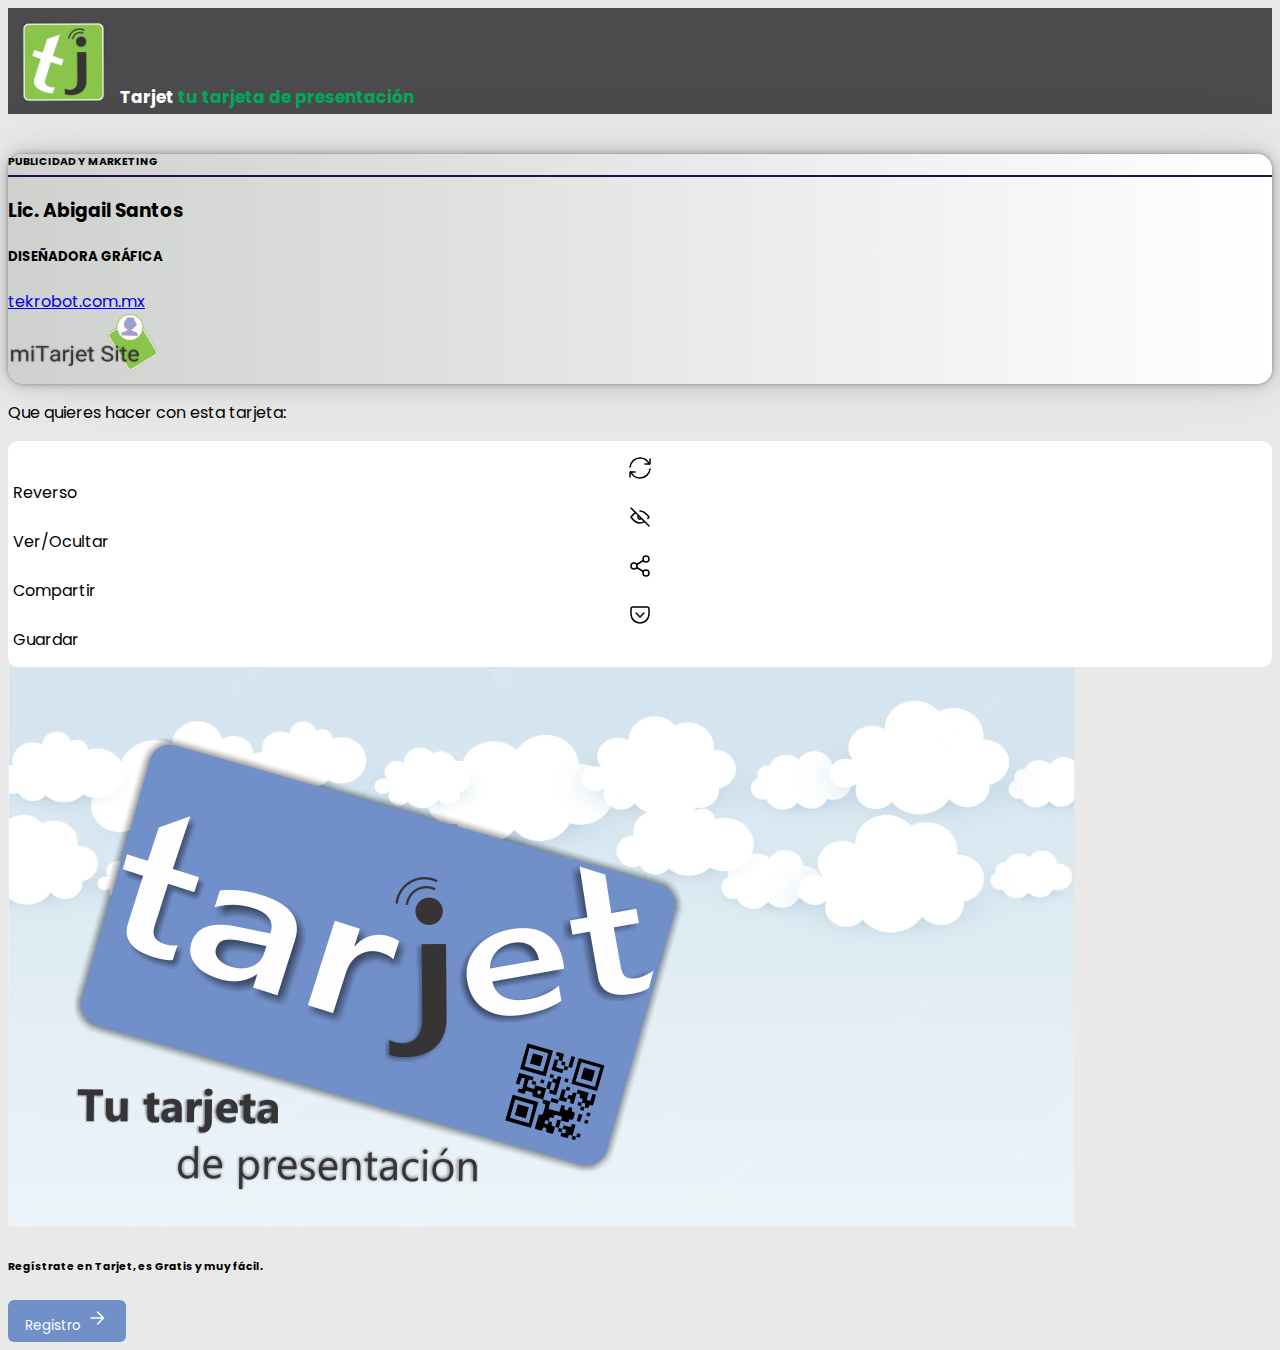
==== index.html @ 4ded8388 "Tarjetero v1" ====
<!DOCTYPE html>
<html lang="en">
<head>
    <meta charset="UTF-8">
    <meta http-equiv="X-UA-Compatible" content="IE=edge">
    <meta name="viewport" content="width=device-width, initial-scale=1.0">
    <title>Tarjetero</title>

    <link rel="stylesheet" href="https://cdn.jsdelivr.net/npm/bootstrap@4.5.3/dist/css/bootstrap.min.css" integrity="sha384-TX8t27EcRE3e/ihU7zmQxVncDAy5uIKz4rEkgIXeMed4M0jlfIDPvg6uqKI2xXr2" crossorigin="anonymous">

    <link rel="preconnect" href="https://fonts.googleapis.com">
    <link rel="preconnect" href="https://fonts.gstatic.com" crossorigin>
    <link href="https://fonts.googleapis.com/css2?family=Poppins:wght@200;300;400;500;600&display=swap" rel="stylesheet">

    <link rel="stylesheet" href="https://cdnjs.cloudflare.com/ajax/libs/animate.css/4.1.1/animate.min.css">

    <link rel="stylesheet" href="css/estilos.css">

</head>
<body>
    
    <div class="container vh-100 tarjetero">
        <div class="row h-100 justify-content-center">
            <div class="w-100">

                <div class="col-12 encabezado">
                    <img src="img/LogoCuadro.png" alt="">
                    <h5>Tarjet <span>tu tarjeta de presentación</span></h5> 
                </div>

                <div class="w-auto tarjeta m-3 p-3">
                    <div class="row">
                        <div class="col-12">
                        <h6>Publicidad y Marketing</h6>
                            <hr>
                        </div>
                    </div>
                    <div class="row align-items-center mt-3">
                        <div class="col-12 text-center">
                            <h3>Lic. Abigail Santos</h3>
                            <h5>Diseñadora gráfica</h5>
                        </div>
                    </div>
                    <div class="row p-3 align-items-end justify-content-between">
                        <div class="w-auto">
                            <a href="https://tekrobot.com.mx/">tekrobot.com.mx</a>
                        </div>
                        <div class="w-auto">
                            <img src="img/LogoMytarjetSite.png" alt="">
                        </div>
                    </div>
                </div>

                <div class="mt-1 pl-3">
                    <p>Que quieres hacer con esta tarjeta:</p>
                </div>

                <div class="row m-3 opciones justify-content-between">
                    <div class="col w-auto text-center">
                        <a href="">
                            <svg width="24px" height="24px" stroke-width="1.5" viewBox="0 0 24 24" fill="none" xmlns="http://www.w3.org/2000/svg" color="#000000"><path d="M21.168 8A10.003 10.003 0 0012 2C6.815 2 2.55 5.947 2.05 11" stroke="#000000" stroke-width="1.5" stroke-linecap="round" stroke-linejoin="round"></path><path d="M17 8h4.4a.6.6 0 00.6-.6V3M2.881 16c1.544 3.532 5.068 6 9.168 6 5.186 0 9.45-3.947 9.951-9" stroke="#000000" stroke-width="1.5" stroke-linecap="round" stroke-linejoin="round"></path><path d="M7.05 16h-4.4a.6.6 0 00-.6.6V21" stroke="#000000" stroke-width="1.5" stroke-linecap="round" stroke-linejoin="round"></path></svg>
                        </a>
                        <a href="">
                            Reverso
                        </a>    
                    </div>
                    <div class="col w-auto text-center">
                        <a href="">
                            <svg width="24px" height="24px" stroke-width="1.5" viewBox="0 0 24 24" fill="none" xmlns="http://www.w3.org/2000/svg" color="#000000"><path d="M3 3l18 18M10.5 10.677a2 2 0 002.823 2.823" stroke="#000000" stroke-width="1.5" stroke-linecap="round" stroke-linejoin="round"></path><path d="M7.362 7.561C5.68 8.74 4.279 10.42 3 12c1.889 2.991 5.282 6 9 6 1.55 0 3.043-.523 4.395-1.35M12 6c4.008 0 6.701 3.158 9 6a15.66 15.66 0 01-1.078 1.5" stroke="#000000" stroke-width="1.5" stroke-linecap="round" stroke-linejoin="round"></path></svg>
                        </a>
                        <a href="">
                            Ver/Ocultar
                        </a>    
                    </div>
                    <div class="col w-auto text-center">
                        <a href="">
                            <svg width="24px" height="24px" stroke-width="1.5" viewBox="0 0 24 24" fill="none" xmlns="http://www.w3.org/2000/svg" color="#000000"><path d="M18 22a3 3 0 100-6 3 3 0 000 6zM18 8a3 3 0 100-6 3 3 0 000 6zM6 15a3 3 0 100-6 3 3 0 000 6z" stroke="#000000" stroke-width="1.5" stroke-linecap="round" stroke-linejoin="round"></path><path d="M15.5 6.5l-7 4M8.5 13.5l7 4" stroke="#000000" stroke-width="1.5"></path></svg>
                        </a>
                        <a href="">
                            Compartir
                        </a>    
                    </div>
                    <div class="col w-auto text-center">
                        <a href="">
                            <svg width="24px" height="24px" stroke-width="1.5" viewBox="0 0 24 24" fill="none" xmlns="http://www.w3.org/2000/svg" color="#000000"><path d="M21 6v5a9 9 0 11-18 0V6a2 2 0 012-2h14a2 2 0 012 2z" stroke="#000000" stroke-width="1.5" stroke-linecap="round" stroke-linejoin="round"></path><path d="M8 10l4 4 4-4" stroke="#000000" stroke-width="1.5" stroke-linecap="round" stroke-linejoin="round"></path></svg>
                        </a>
                        <a href="">
                            Guardar
                        </a>    
                    </div>
                </div>

                <div class="w-auto mt-4">
                    <img src="img/Tarjet_1.png" alt="" class="img-fluid">
                </div>
                <div class="w-auto mt-4 mb-4 pl-3 registro">
                    <h6>Regístrate en Tarjet, es Gratis y muy fácil.</h6>
                    <button type="submit">
                        Registro <svg width="24px" height="24px" stroke-width="1.5" viewBox="0 0 24 24" fill="none" xmlns="http://www.w3.org/2000/svg" color="#fff"><path d="M6 12h12.5m0 0l-6-6m6 6l-6 6" stroke="#fff" stroke-width="1.5" stroke-linecap="round" stroke-linejoin="round"></path></svg>
                    </button>
                </div>
            </div>
        </div>
    </div>

    <script src="js/botones.js"></script>

    <script src="https://code.jquery.com/jquery-3.5.1.slim.min.js" integrity="sha384-DfXdz2htPH0lsSSs5nCTpuj/zy4C+OGpamoFVy38MVBnE+IbbVYUew+OrCXaRkfj" crossorigin="anonymous"></script>
    <script src="https://cdn.jsdelivr.net/npm/bootstrap@4.5.3/dist/js/bootstrap.bundle.min.js" integrity="sha384-ho+j7jyWK8fNQe+A12Hb8AhRq26LrZ/JpcUGGOn+Y7RsweNrtN/tE3MoK7ZeZDyx" crossorigin="anonymous"></script>
</body>
</html>
---- css/estilos.css ----
body {
  background: #e9e9e9; }

* {
  font-family: 'Poppins', sans-serif; }

.tarjetero .encabezado {
  background: #4b4b4d;
  padding: 13px;
  height: 80px; }
  .tarjetero .encabezado img {
    width: 85px;
    display: inline-block; }
  .tarjetero .encabezado h5 {
    display: inline-block;
    margin-left: 10px;
    color: #fff;
    font-size: 17px; }
    .tarjetero .encabezado h5 span {
      color: #00a859; }
.tarjetero .tarjeta {
  background: #cfd1ce;
  background: linear-gradient(90deg, #cfd1ce 0%, white 100%);
  height: 230px;
  margin-top: 40px !important;
  border-radius: 15px;
  box-shadow: 0px 0px 2.7px rgba(0, 0, 0, 0.23), 0px 0px 6.9px rgba(0, 0, 0, 0.159), 0px 0px 14.2px rgba(0, 0, 0, 0.128), 0px 0px 29.2px rgba(0, 0, 0, 0.102), 0px 0px 80px rgba(0, 0, 0, 0.071); }
  .tarjetero .tarjeta h6 {
    text-transform: uppercase;
    padding: 0px;
    margin: 0px; }
  .tarjetero .tarjeta hr {
    padding: 0px;
    margin-top: 5px;
    border: 1px solid #2a0b53; }
  .tarjetero .tarjeta h5 {
    text-transform: uppercase; }
  .tarjetero .tarjeta img {
    width: 150px; }
.tarjetero .opciones {
  background: #fff;
  padding: 15px 5px;
  border-radius: 10px;
  margin-top: 0px !important; }
  .tarjetero .opciones a {
    text-decoration: none;
    color: #000;
    text-align: center; }
    @media screen and (max-width: 575px) {
      .tarjetero .opciones a {
        font-size: 13px; } }
    .tarjetero .opciones a svg {
      display: block;
      margin: auto; }
.tarjetero .registro button {
  padding: 6px 17px;
  border-radius: 6px;
  border: none;
  color: #fff;
  background: #7190c9; }

/*# sourceMappingURL=estilos.css.map */
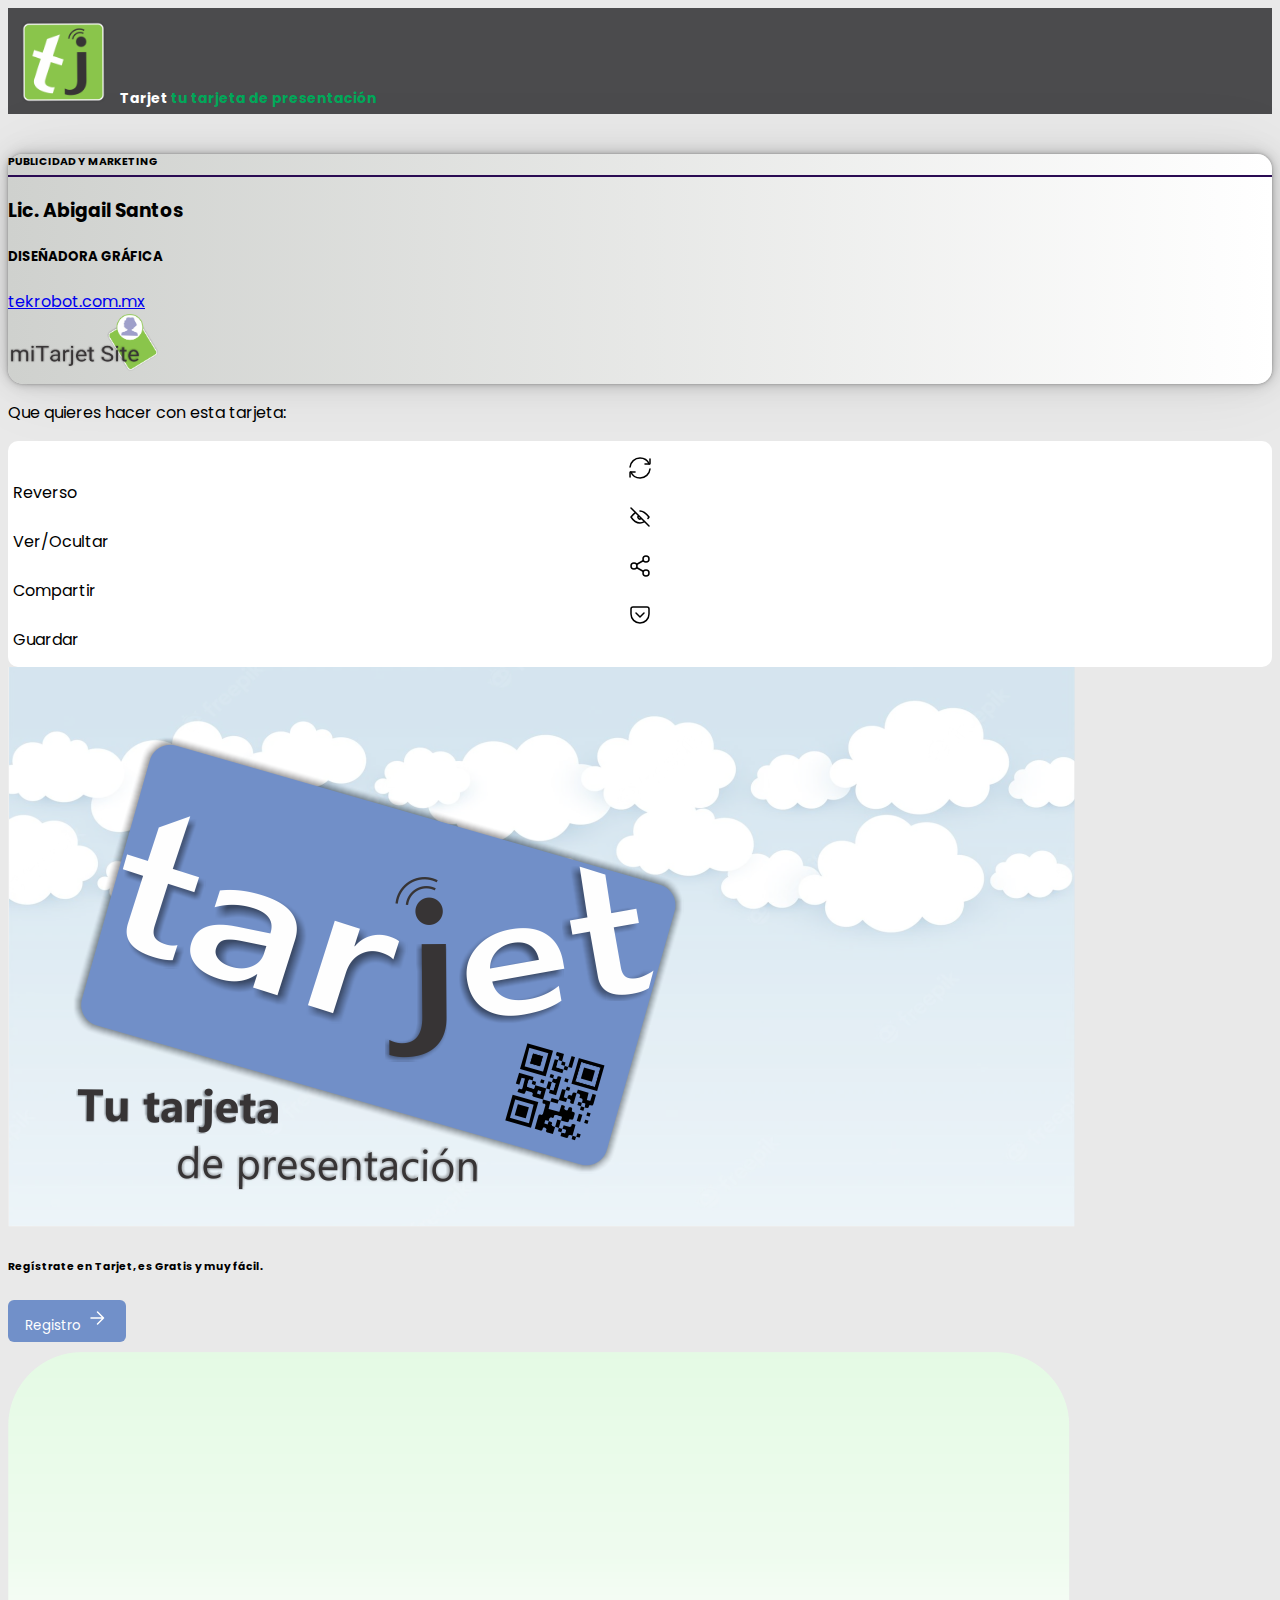
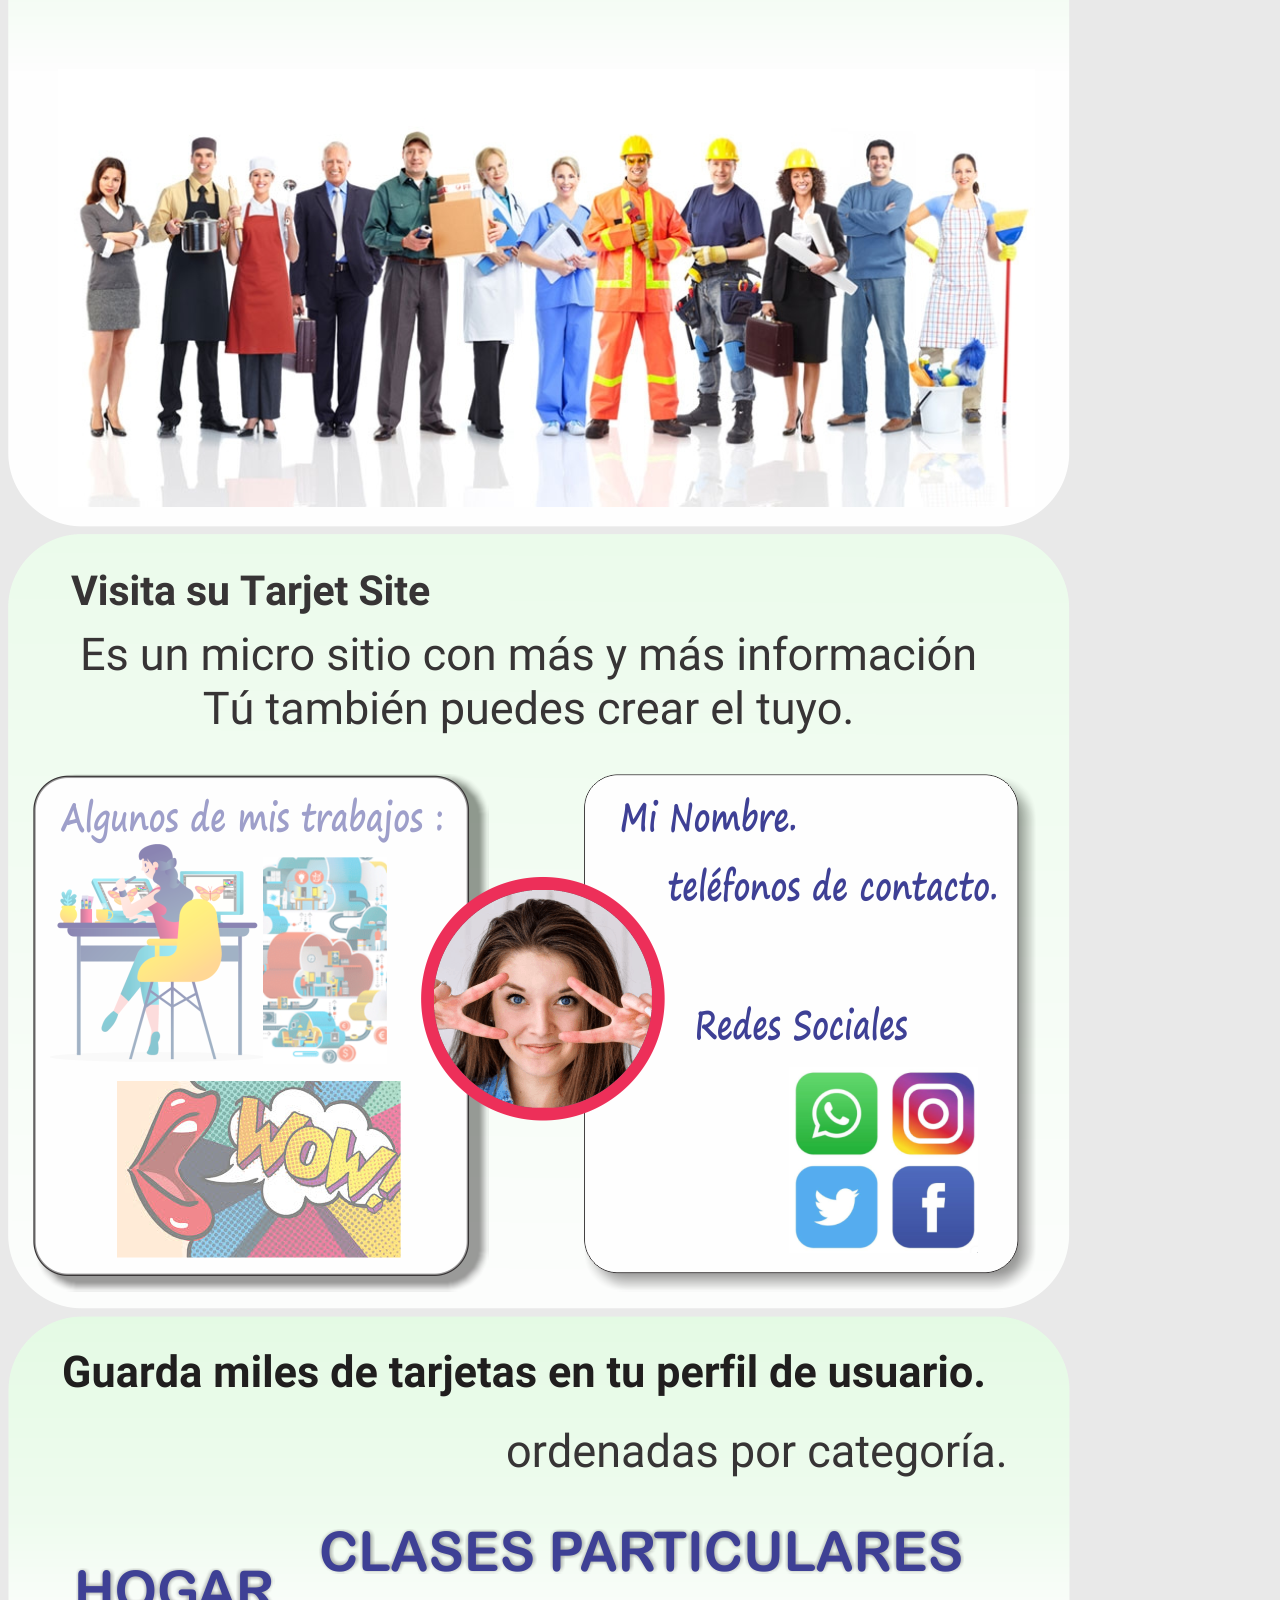
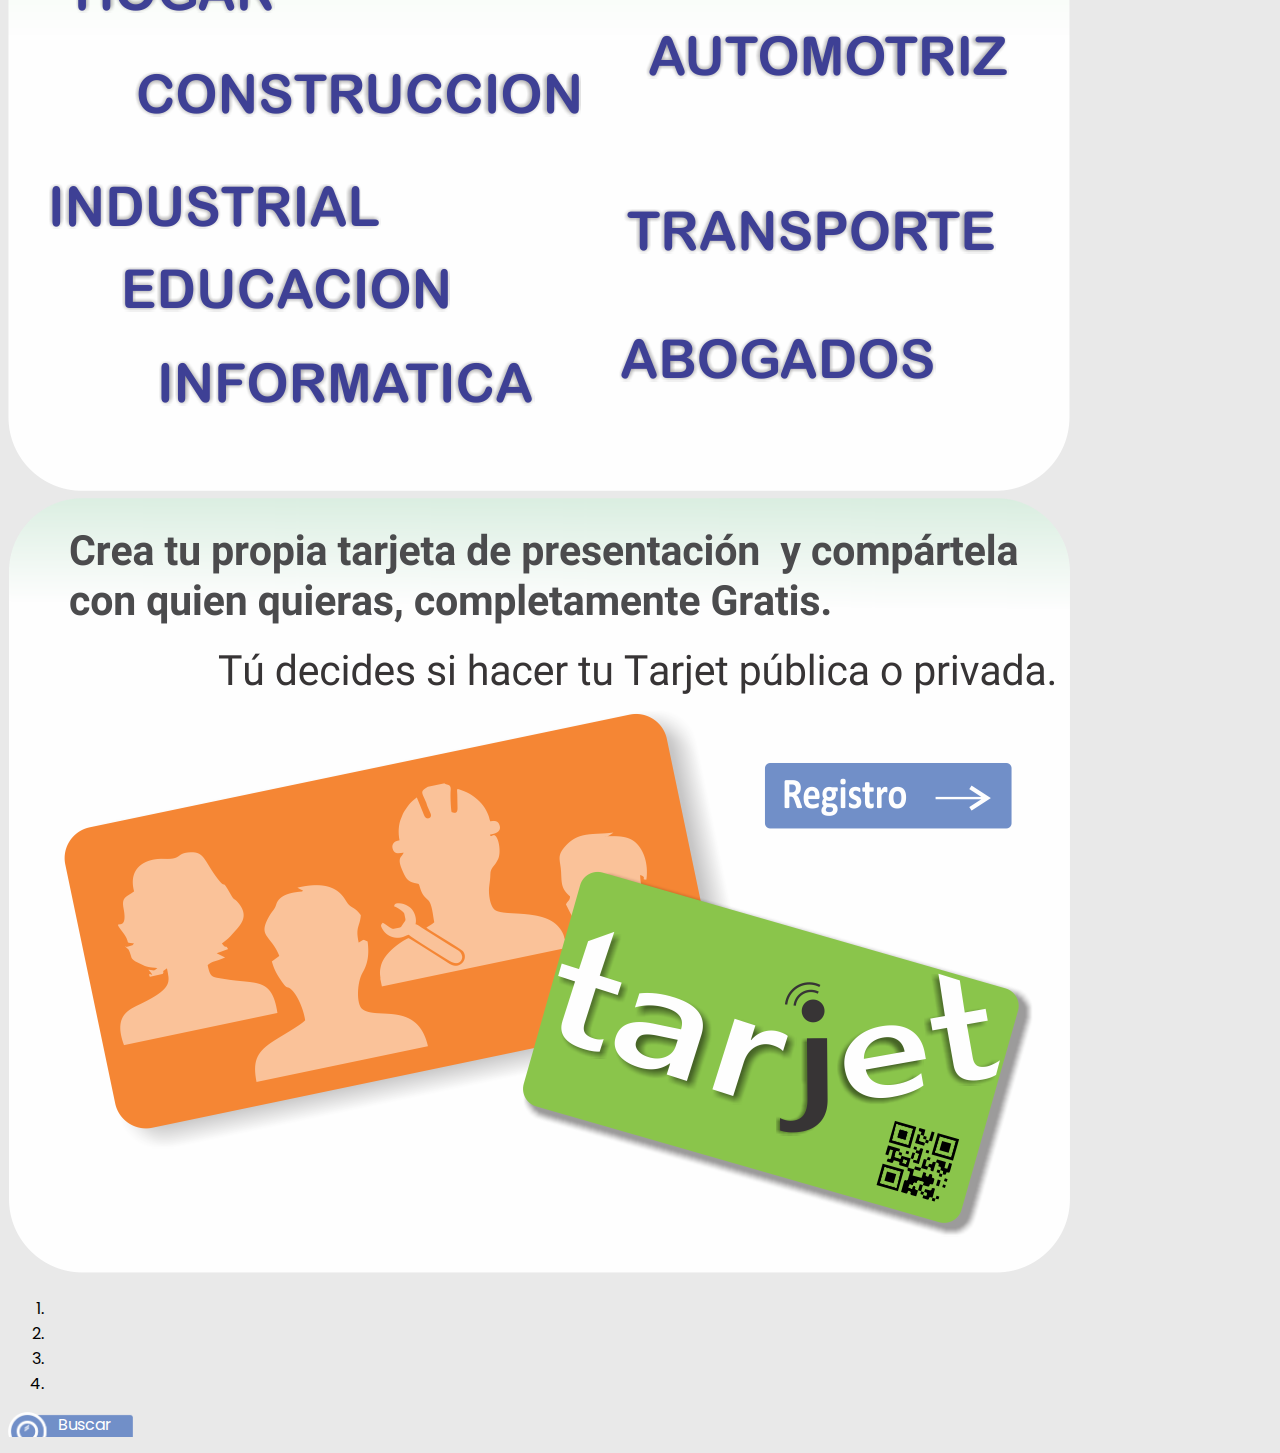
==== commit a266623b: "Agregando Slider" ====
--- a/index.html
+++ b/index.html
@@ -93,12 +93,50 @@
                 <div class="w-auto mt-4">
                     <img src="img/Tarjet_1.png" alt="" class="img-fluid">
                 </div>
-                <div class="w-auto mt-4 mb-4 pl-3 registro">
+                <div class="w-auto mt-4 pl-3 registro">
                     <h6>Regístrate en Tarjet, es Gratis y muy fácil.</h6>
                     <button type="submit">
                         Registro <svg width="24px" height="24px" stroke-width="1.5" viewBox="0 0 24 24" fill="none" xmlns="http://www.w3.org/2000/svg" color="#fff"><path d="M6 12h12.5m0 0l-6-6m6 6l-6 6" stroke="#fff" stroke-width="1.5" stroke-linecap="round" stroke-linejoin="round"></path></svg>
                     </button>
                 </div>
+            </div>
+        </div>
+    </div>
+
+    <div class="container slider mb-3">
+        <div class="row">
+            <div class="col-12">
+                <div id="carouselExampleIndicators" class="carousel slide" data-ride="carousel">
+                    <div class="carousel-inner">
+                        <div class="carousel-item active">
+                            <div class="w-auto slide-tarjeta">
+                                <!-- <h6>Encuentra personas que ofrezcan servicios de tu interés.</h6> -->
+                                <img src="img/Tarjet_Carrusel_1.png" alt="" class="img-fluid">
+                            </div>
+                        </div>
+                        <div class="carousel-item">
+                            <img src="img/Tarjet_Carrusel_2.png" alt="" class="img-fluid">
+                        </div>
+                        <div class="carousel-item">
+                            <img src="img/Tarjet_Carrusel_3.png" alt="" class="img-fluid">
+                        </div>
+                        <div class="carousel-item">
+                            <img src="img/Tarjet_Carrusel_4.png" alt="" class="img-fluid">
+                        </div>
+                    </div>
+                </div>
+                <ol class="carousel-indicators">
+                    <li data-target="#carouselExampleIndicators" data-slide-to="0" class="active"></li>
+                    <li data-target="#carouselExampleIndicators" data-slide-to="1"></li>
+                    <li data-target="#carouselExampleIndicators" data-slide-to="2"></li>
+                    <li data-target="#carouselExampleIndicators" data-slide-to="3"></li>
+                </ol>
+            </div>
+        </div>
+
+        <div class="row mt-3 pl-3">
+            <div class="buscar">
+                <p>Buscar</p>
             </div>
         </div>
     </div>
--- a/css/estilos.css
+++ b/css/estilos.css
@@ -15,7 +15,7 @@
     display: inline-block;
     margin-left: 10px;
     color: #fff;
-    font-size: 17px; }
+    font-size: 14px; }
     .tarjetero .encabezado h5 span {
       color: #00a859; }
 .tarjetero .tarjeta {
@@ -48,7 +48,7 @@
     text-align: center; }
     @media screen and (max-width: 575px) {
       .tarjetero .opciones a {
-        font-size: 13px; } }
+        font-size: 10.3px; } }
     .tarjetero .opciones a svg {
       display: block;
       margin: auto; }
@@ -59,4 +59,16 @@
   color: #fff;
   background: #7190c9; }
 
+.slider {
+  margin-top: 10px; }
+  .slider .buscar {
+    background-image: url("../img/ButtonSearch.png");
+    background-repeat: no-repeat;
+    background-size: cover;
+    width: 125px; }
+    .slider .buscar p {
+      color: #fff;
+      margin-left: 50px;
+      margin-top: 5px; }
+
 /*# sourceMappingURL=estilos.css.map */
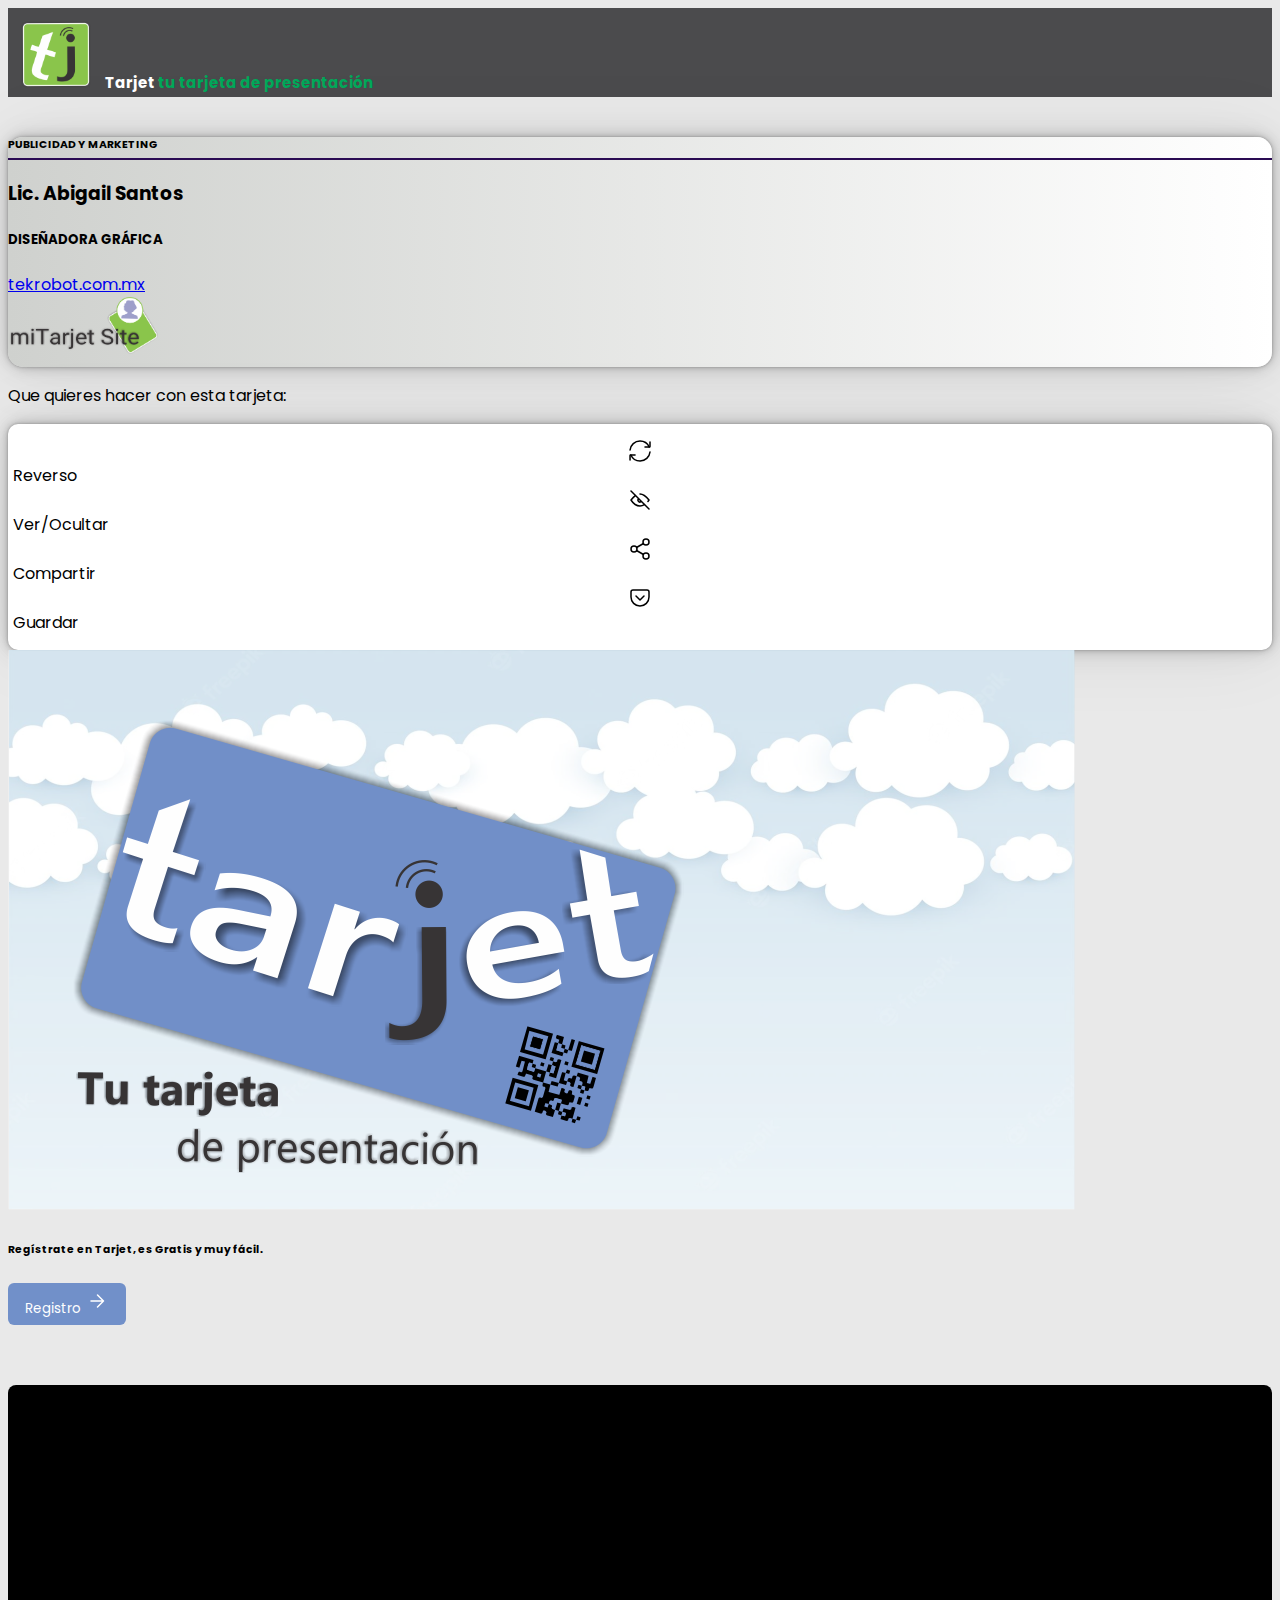
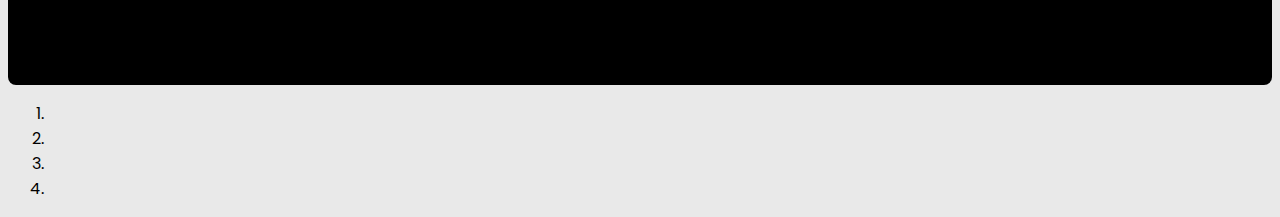
==== commit a9826686: "Corrigiendo header y cambiando slider" ====
--- a/index.html
+++ b/index.html
@@ -110,18 +110,17 @@
                     <div class="carousel-inner">
                         <div class="carousel-item active">
                             <div class="w-auto slide-tarjeta">
-                                <!-- <h6>Encuentra personas que ofrezcan servicios de tu interés.</h6> -->
-                                <img src="img/Tarjet_Carrusel_1.png" alt="" class="img-fluid">
+                                
                             </div>
                         </div>
                         <div class="carousel-item">
-                            <img src="img/Tarjet_Carrusel_2.png" alt="" class="img-fluid">
+                            <!-- <img src="img/Tarjet_Carrusel_2.png" alt="" class="img-fluid"> -->
                         </div>
                         <div class="carousel-item">
-                            <img src="img/Tarjet_Carrusel_3.png" alt="" class="img-fluid">
+                            <!-- <img src="img/Tarjet_Carrusel_3.png" alt="" class="img-fluid"> -->
                         </div>
                         <div class="carousel-item">
-                            <img src="img/Tarjet_Carrusel_4.png" alt="" class="img-fluid">
+                            <!-- <img src="img/Tarjet_Carrusel_4.png" alt="" class="img-fluid"> -->
                         </div>
                     </div>
                 </div>
@@ -134,11 +133,6 @@
             </div>
         </div>
 
-        <div class="row mt-3 pl-3">
-            <div class="buscar">
-                <p>Buscar</p>
-            </div>
-        </div>
     </div>
 
     <script src="js/botones.js"></script>
--- a/css/estilos.css
+++ b/css/estilos.css
@@ -7,15 +7,15 @@
 .tarjetero .encabezado {
   background: #4b4b4d;
   padding: 13px;
-  height: 80px; }
+  height: 63px; }
   .tarjetero .encabezado img {
-    width: 85px;
+    width: 70px;
     display: inline-block; }
   .tarjetero .encabezado h5 {
     display: inline-block;
     margin-left: 10px;
     color: #fff;
-    font-size: 14px; }
+    font-size: 15px; }
     .tarjetero .encabezado h5 span {
       color: #00a859; }
 .tarjetero .tarjeta {
@@ -41,7 +41,8 @@
   background: #fff;
   padding: 15px 5px;
   border-radius: 10px;
-  margin-top: 0px !important; }
+  margin-top: 0px !important;
+  box-shadow: 0px 0px 2.7px rgba(0, 0, 0, 0.23), 0px 0px 6.9px rgba(0, 0, 0, 0.159), 0px 0px 14.2px rgba(0, 0, 0, 0.128), 0px 0px 29.2px rgba(0, 0, 0, 0.102), 0px 0px 80px rgba(0, 0, 0, 0.071); }
   .tarjetero .opciones a {
     text-decoration: none;
     color: #000;
@@ -60,7 +61,11 @@
   background: #7190c9; }
 
 .slider {
-  margin-top: 10px; }
+  margin-top: 60px !important; }
+  .slider .slide-tarjeta {
+    border-radius: 8px;
+    height: 300px;
+    background: #000; }
   .slider .buscar {
     background-image: url("../img/ButtonSearch.png");
     background-repeat: no-repeat;
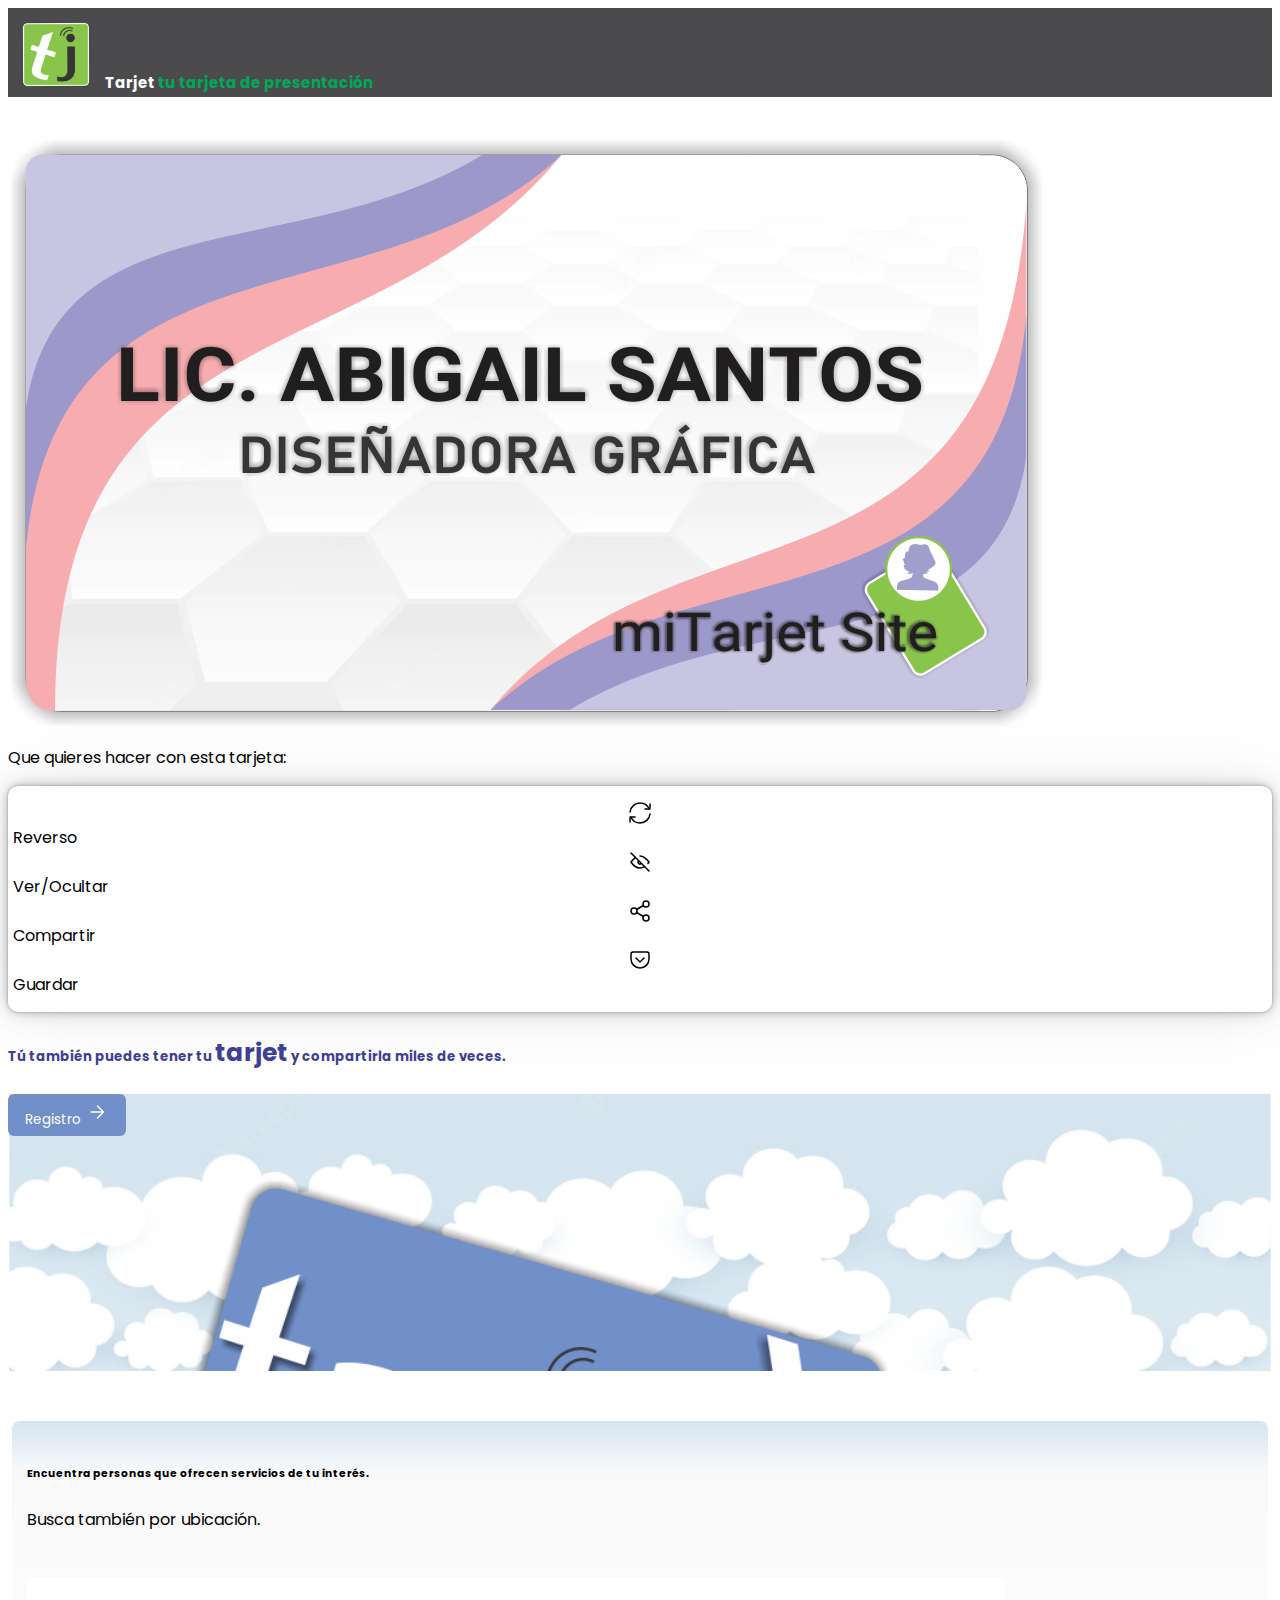
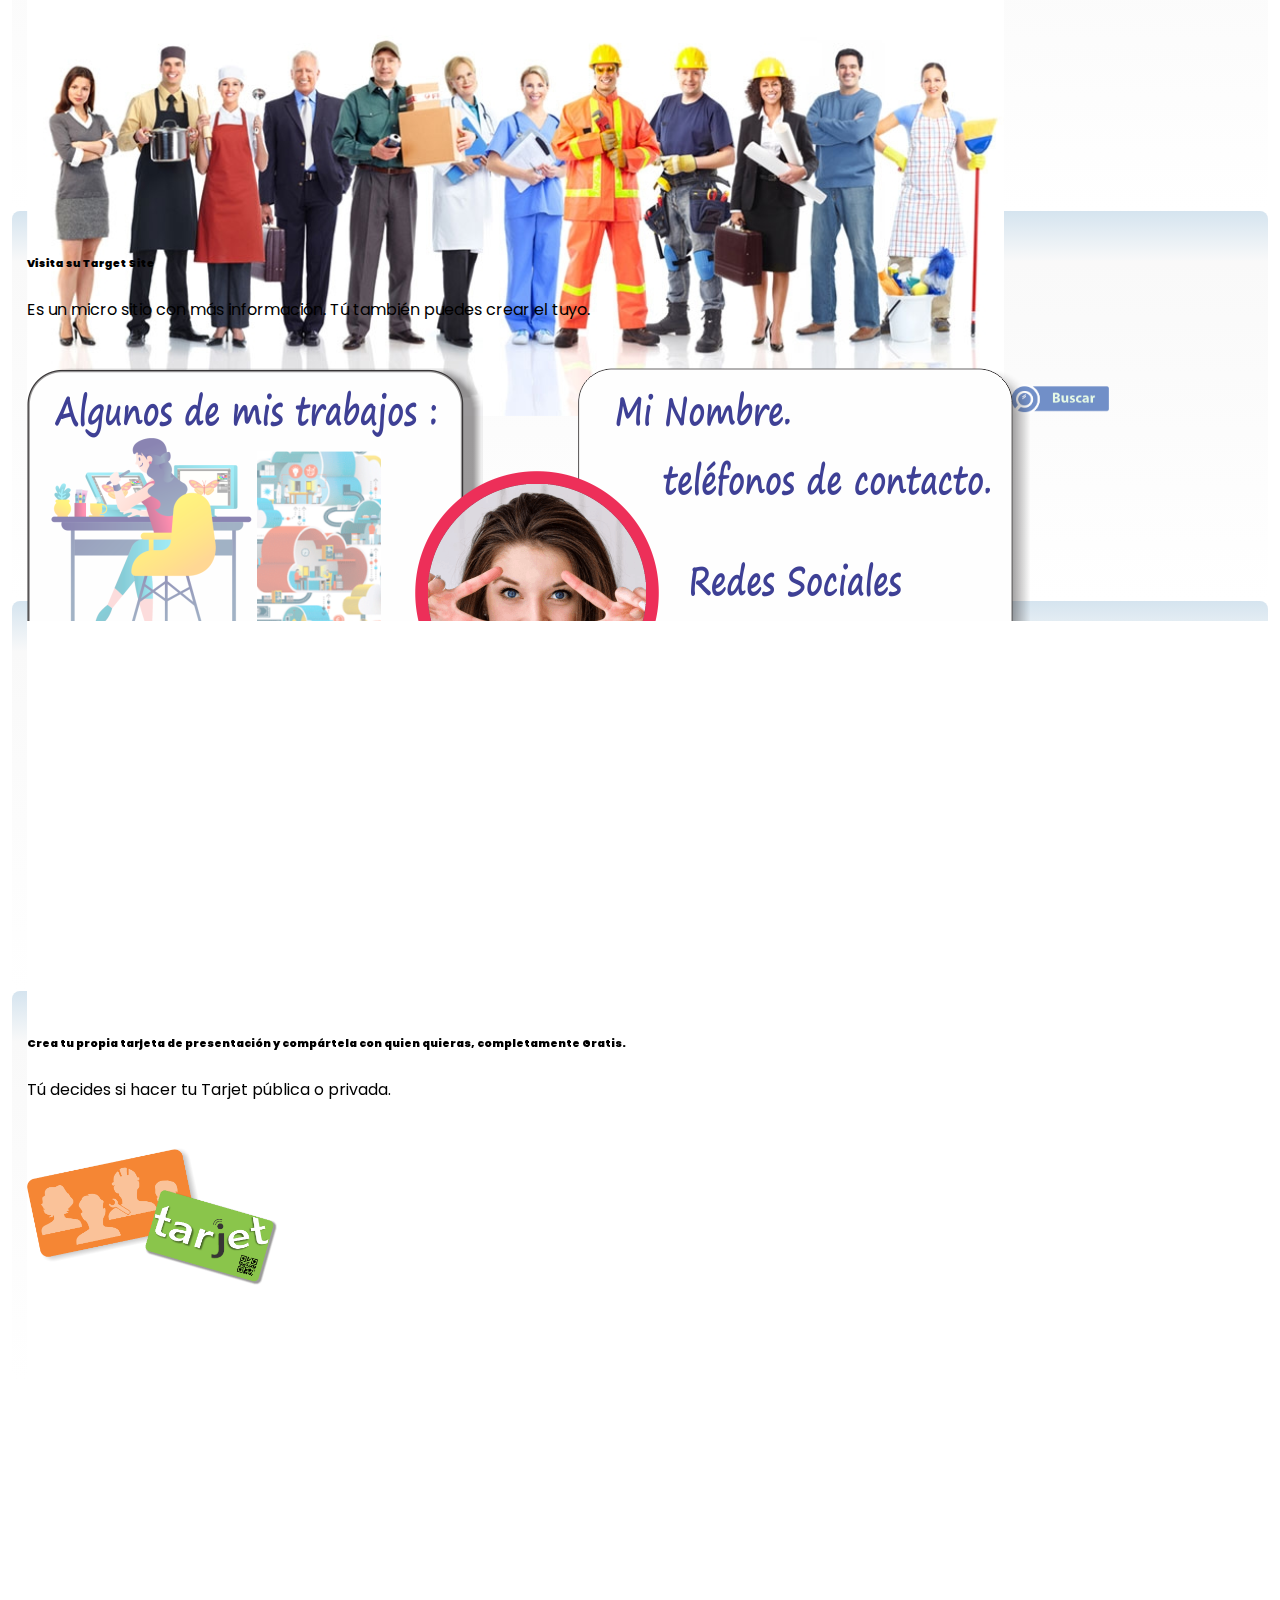
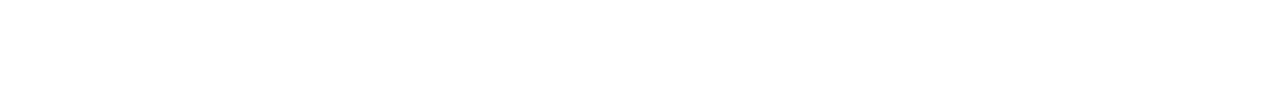
==== commit 984b7722: "Tarjetero finalizado, agregando myTarjetSite" ====
--- a/index.html
+++ b/index.html
@@ -28,8 +28,10 @@
                     <h5>Tarjet <span>tu tarjeta de presentación</span></h5> 
                 </div>
 
-                <div class="w-auto tarjeta m-3 p-3">
-                    <div class="row">
+                <div class="w-auto tarjeta m-3 p-0">
+                    <img src="img/TarjetaFrente .png" alt="" class="img-fluid animate__animated animate__backInLeft" id="imagen_frente">
+                    <img src="img/TarjetaReverso.png" alt="" class="img-fluid" id="imagen_reverso">
+                    <!-- <div class="row">
                         <div class="col-12">
                         <h6>Publicidad y Marketing</h6>
                             <hr>
@@ -48,7 +50,7 @@
                         <div class="w-auto">
                             <img src="img/LogoMytarjetSite.png" alt="">
                         </div>
-                    </div>
+                    </div> -->
                 </div>
 
                 <div class="mt-1 pl-3">
@@ -57,10 +59,10 @@
 
                 <div class="row m-3 opciones justify-content-between">
                     <div class="col w-auto text-center">
-                        <a href="">
+                        <a onclick="verReverso()">
                             <svg width="24px" height="24px" stroke-width="1.5" viewBox="0 0 24 24" fill="none" xmlns="http://www.w3.org/2000/svg" color="#000000"><path d="M21.168 8A10.003 10.003 0 0012 2C6.815 2 2.55 5.947 2.05 11" stroke="#000000" stroke-width="1.5" stroke-linecap="round" stroke-linejoin="round"></path><path d="M17 8h4.4a.6.6 0 00.6-.6V3M2.881 16c1.544 3.532 5.068 6 9.168 6 5.186 0 9.45-3.947 9.951-9" stroke="#000000" stroke-width="1.5" stroke-linecap="round" stroke-linejoin="round"></path><path d="M7.05 16h-4.4a.6.6 0 00-.6.6V21" stroke="#000000" stroke-width="1.5" stroke-linecap="round" stroke-linejoin="round"></path></svg>
                         </a>
-                        <a href="">
+                        <a onclick="verReverso()">
                             Reverso
                         </a>    
                     </div>
@@ -90,14 +92,14 @@
                     </div>
                 </div>
 
-                <div class="w-auto mt-4">
-                    <img src="img/Tarjet_1.png" alt="" class="img-fluid">
-                </div>
-                <div class="w-auto mt-4 pl-3 registro">
-                    <h6>Regístrate en Tarjet, es Gratis y muy fácil.</h6>
-                    <button type="submit">
-                        Registro <svg width="24px" height="24px" stroke-width="1.5" viewBox="0 0 24 24" fill="none" xmlns="http://www.w3.org/2000/svg" color="#fff"><path d="M6 12h12.5m0 0l-6-6m6 6l-6 6" stroke="#fff" stroke-width="1.5" stroke-linecap="round" stroke-linejoin="round"></path></svg>
-                    </button>
+                <div class="w-auto mt-4 p-3 tarjetLogo">
+                    <h5>Tú también puedes tener tu <span>tarjet</span> y compartirla miles de veces.</h5>
+                    <div class="tarjetFondo w-100 d-flex align-items-end justify-content-end">
+                        <button type="submit">
+                            Registro <svg width="24px" height="24px" stroke-width="1.5" viewBox="0 0 24 24" fill="none" xmlns="http://www.w3.org/2000/svg" color="#fff"><path d="M6 12h12.5m0 0l-6-6m6 6l-6 6" stroke="#fff" stroke-width="1.5" stroke-linecap="round" stroke-linejoin="round"></path></svg>
+                        </button>                       
+                    </div>
+                    <!-- <img src="img/logoMyTarjet.png" alt="" class="img-fluid"> -->
                 </div>
             </div>
         </div>
@@ -110,26 +112,49 @@
                     <div class="carousel-inner">
                         <div class="carousel-item active">
                             <div class="w-auto slide-tarjeta">
-                                
+                                <h6>Encuentra personas que ofrecen servicios de tu interés.</h6>
+                                <p class="float-right">Busca también por ubicación.</p>
+                                <img src="img/slide1.png" alt="" class="img-fluid">
+                                <a href="#">
+                                    <img src="img/ButtonSearch.png" alt="">
+                                </a>
                             </div>
                         </div>
                         <div class="carousel-item">
-                            <!-- <img src="img/Tarjet_Carrusel_2.png" alt="" class="img-fluid"> -->
+                            <div class="w-auto slide-tarjeta">
+                                <h6><b>Visita su Target Site</b></h6>
+                                <p class="text-center">
+                                    Es un micro sitio con más información.
+                                    <span class="text-center d-block">Tú también puedes crear el tuyo.</span>
+                                </p>
+                                <img src="img/slide2.png" alt="" class="img-fluid">
+                            </div>
                         </div>
                         <div class="carousel-item">
-                            <!-- <img src="img/Tarjet_Carrusel_3.png" alt="" class="img-fluid"> -->
+                            <div class="w-auto slide-tarjeta">
+                                <video src="img/tarjetas.mp4" class="w-100" autoplay loop muted></video>
+                            </div>
                         </div>
                         <div class="carousel-item">
-                            <!-- <img src="img/Tarjet_Carrusel_4.png" alt="" class="img-fluid"> -->
+                            <div class="w-auto slide-tarjeta">
+                                <h6><b>Crea tu propia tarjeta de presentación y compártela con quien quieras, completamente Gratis.</b></h6>
+                                <p class="text-right m-0">
+                                    Tú decides si hacer tu Tarjet pública o privada.
+                                </p>
+                                <button type="submit">
+                                    Registro <svg width="24px" height="24px" stroke-width="1.5" viewBox="0 0 24 24" fill="none" xmlns="http://www.w3.org/2000/svg" color="#fff"><path d="M6 12h12.5m0 0l-6-6m6 6l-6 6" stroke="#fff" stroke-width="1.5" stroke-linecap="round" stroke-linejoin="round"></path></svg>
+                                </button>
+                                <img src="img/slide4.png" alt="" style="width: 250px;">
+                            </div>
                         </div>
                     </div>
                 </div>
-                <ol class="carousel-indicators">
+                <!-- <ol class="carousel-indicators">
                     <li data-target="#carouselExampleIndicators" data-slide-to="0" class="active"></li>
                     <li data-target="#carouselExampleIndicators" data-slide-to="1"></li>
                     <li data-target="#carouselExampleIndicators" data-slide-to="2"></li>
                     <li data-target="#carouselExampleIndicators" data-slide-to="3"></li>
-                </ol>
+                </ol> -->
             </div>
         </div>
 
--- a/css/estilos.css
+++ b/css/estilos.css
@@ -1,5 +1,5 @@
 body {
-  background: #e9e9e9; }
+  background: #fff; }
 
 * {
   font-family: 'Poppins', sans-serif; }
@@ -19,12 +19,8 @@
     .tarjetero .encabezado h5 span {
       color: #00a859; }
 .tarjetero .tarjeta {
-  background: #cfd1ce;
-  background: linear-gradient(90deg, #cfd1ce 0%, white 100%);
-  height: 230px;
   margin-top: 40px !important;
-  border-radius: 15px;
-  box-shadow: 0px 0px 2.7px rgba(0, 0, 0, 0.23), 0px 0px 6.9px rgba(0, 0, 0, 0.159), 0px 0px 14.2px rgba(0, 0, 0, 0.128), 0px 0px 29.2px rgba(0, 0, 0, 0.102), 0px 0px 80px rgba(0, 0, 0, 0.071); }
+  border-radius: 15px; }
   .tarjetero .tarjeta h6 {
     text-transform: uppercase;
     padding: 0px;
@@ -32,11 +28,9 @@
   .tarjetero .tarjeta hr {
     padding: 0px;
     margin-top: 5px;
-    border: 1px solid #2a0b53; }
+    border: 1px solid #3e4095; }
   .tarjetero .tarjeta h5 {
     text-transform: uppercase; }
-  .tarjetero .tarjeta img {
-    width: 150px; }
 .tarjetero .opciones {
   background: #fff;
   padding: 15px 5px;
@@ -53,27 +47,96 @@
     .tarjetero .opciones a svg {
       display: block;
       margin: auto; }
-.tarjetero .registro button {
-  padding: 6px 17px;
-  border-radius: 6px;
-  border: none;
-  color: #fff;
-  background: #7190c9; }
+.tarjetero .tarjetLogo h5 {
+  color: #3e4095; }
+  .tarjetero .tarjetLogo h5 span {
+    font-weight: 700;
+    font-size: 25px; }
+.tarjetero .tarjetLogo .tarjetFondo {
+  background-image: url("../img/logoMyTarjet.png");
+  background-size: cover;
+  height: 277px; }
+  .tarjetero .tarjetLogo .tarjetFondo button {
+    padding: 6px 17px;
+    border-radius: 6px;
+    border: none;
+    color: #fff;
+    background: #7190c9;
+    margin-bottom: 30px;
+    margin-right: 10px; }
 
 .slider {
-  margin-top: 60px !important; }
+  margin-top: 50px !important; }
+  @media screen and (max-width: 914px) {
+    .slider {
+      margin-top: -100px !important; } }
+  @media screen and (max-width: 740px) {
+    .slider {
+      margin-top: 50px !important; } }
   .slider .slide-tarjeta {
     border-radius: 8px;
-    height: 300px;
-    background: #000; }
-  .slider .buscar {
-    background-image: url("../img/ButtonSearch.png");
-    background-repeat: no-repeat;
-    background-size: cover;
-    width: 125px; }
-    .slider .buscar p {
+    height: 350px;
+    background: white;
+    background: linear-gradient(0deg, white 0%, #f9f9f9 87%, #d5e4ef 100%);
+    margin: 0px 4px;
+    padding: 20px 15px; }
+    .slider .slide-tarjeta img {
+      margin-top: 30px; }
+    .slider .slide-tarjeta a img {
+      width: 100px;
+      margin-top: 10px; }
+    .slider .slide-tarjeta button {
+      padding: 6px 17px;
+      border-radius: 6px;
+      border: none;
       color: #fff;
-      margin-left: 50px;
-      margin-top: 5px; }
+      background: #7190c9;
+      float: right; }
+
+.myTitulo img {
+  width: 200px;
+  float: right;
+  margin-top: -40px; }
+
+.perfil .cuerpo {
+  background: white;
+  background: linear-gradient(0deg, white 0%, #e5d5e8 53%, #dac1de 100%);
+  border: none;
+  border-radius: 30px;
+  padding: 10px 20px;
+  height: 290px; }
+  .perfil .cuerpo .logo img {
+    margin-top: -70px; }
+  .perfil .cuerpo h5 {
+    text-transform: uppercase;
+    font-size: 18px;
+    padding: 0px;
+    margin: 0px; }
+  .perfil .cuerpo p {
+    text-transform: uppercase;
+    font-size: 15px; }
+.perfil .contenido {
+  background: #fff;
+  border-radius: 30px;
+  margin: 0px 15px;
+  margin-top: -215px;
+  padding: 20px 30px;
+  box-shadow: 4.5px 2.4px 3.6px rgba(0, 0, 0, 0.017), 12.4px 6.6px 10px rgba(0, 0, 0, 0.025), 29.8px 16px 24.1px rgba(0, 0, 0, 0.033), 99px 53px 80px rgba(0, 0, 0, 0.05); }
+  .perfil .contenido img {
+    width: 40px;
+    display: block;
+    margin: auto; }
+  .perfil .contenido h6 {
+    padding: 0;
+    margin: 0;
+    color: #393978; }
+  .perfil .contenido a {
+    text-decoration: none;
+    color: #000; }
+  .perfil .contenido a, .perfil .contenido p {
+    font-size: 14px; }
+
+.servicios h6 {
+  color: #393978; }
 
 /*# sourceMappingURL=estilos.css.map */
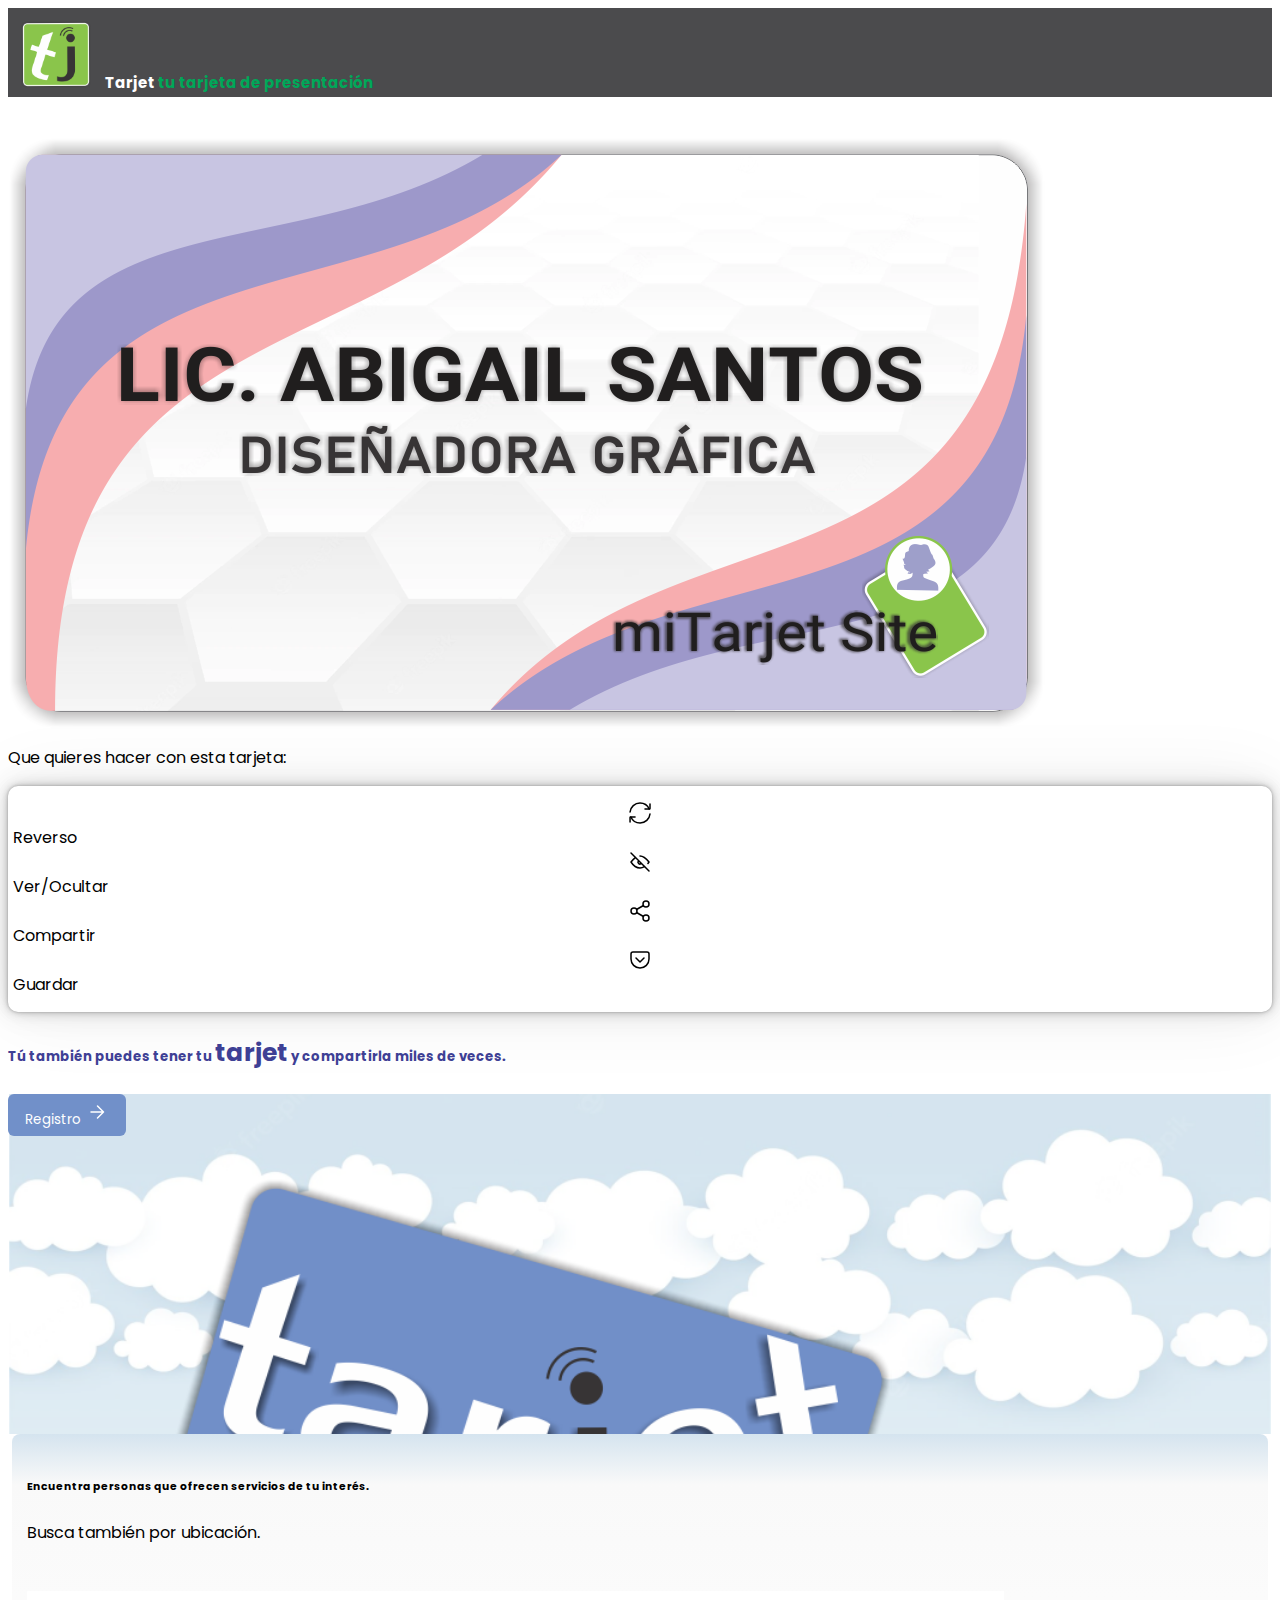
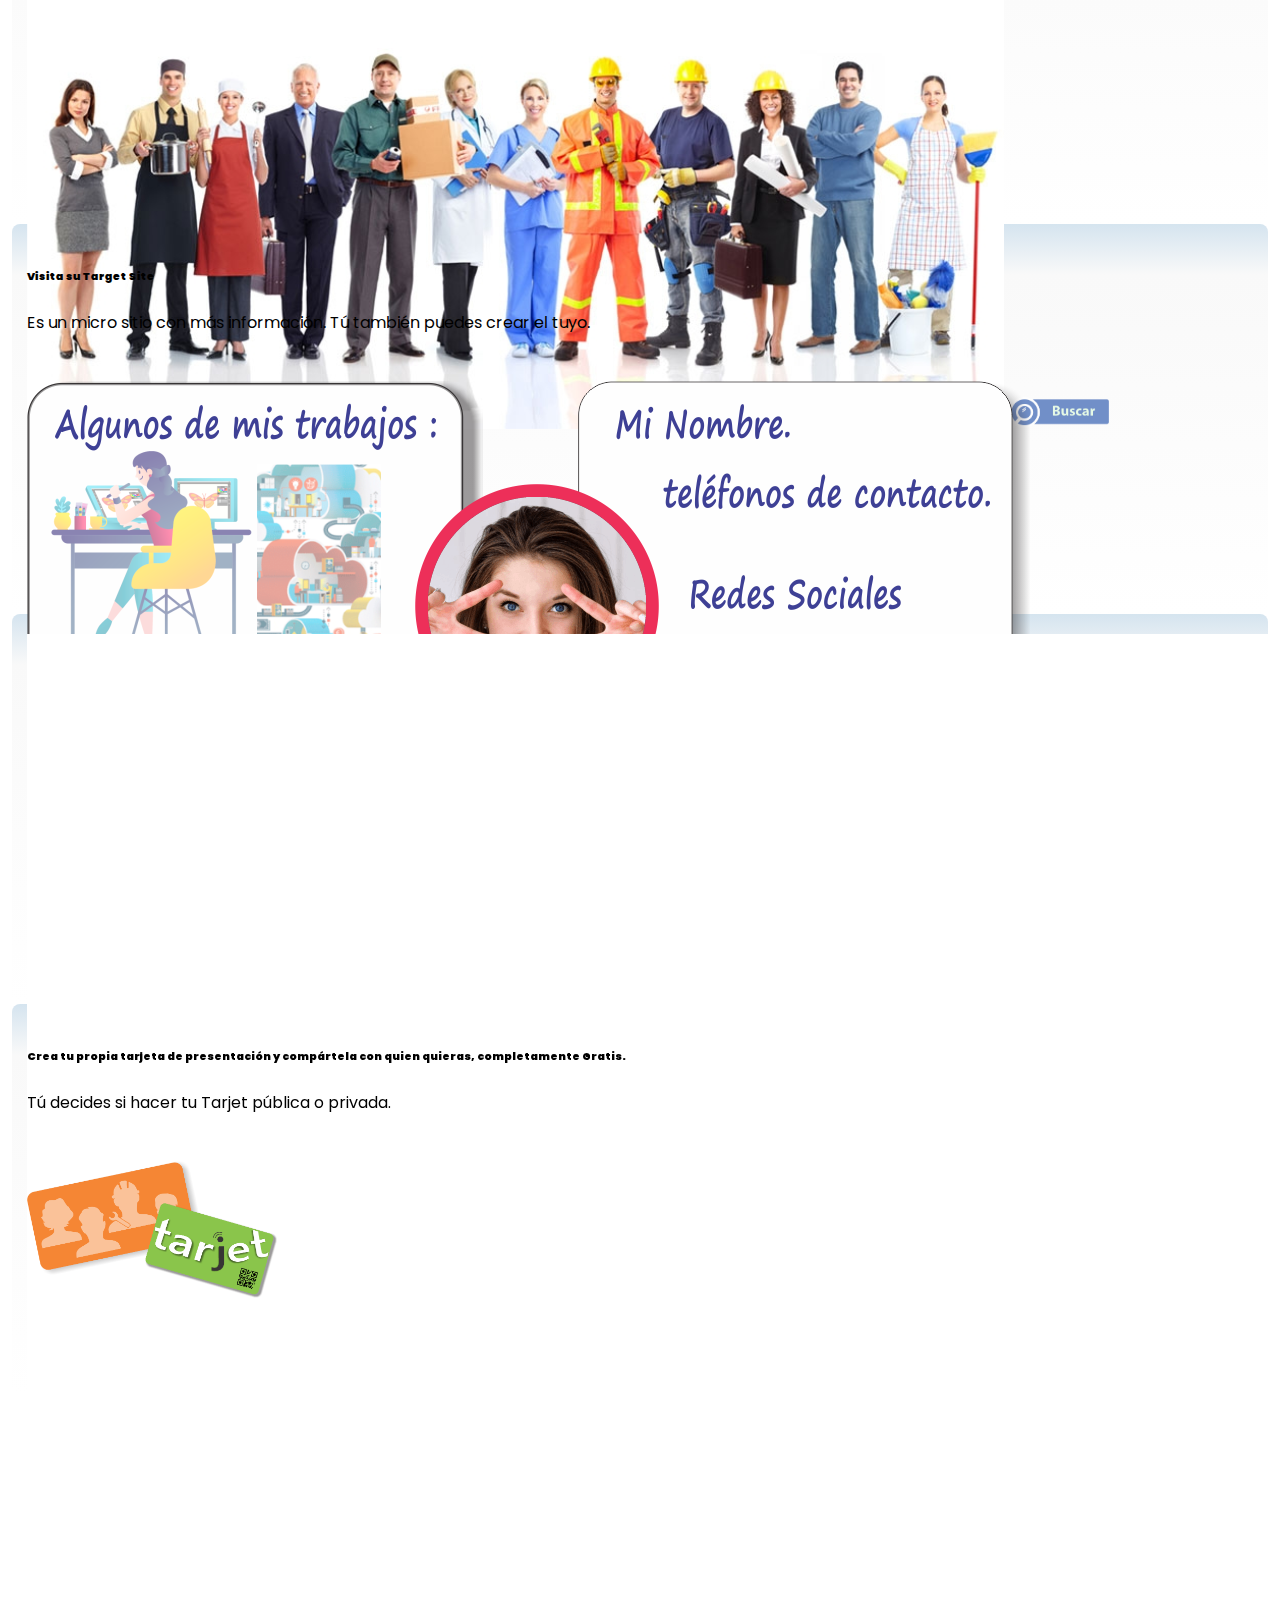
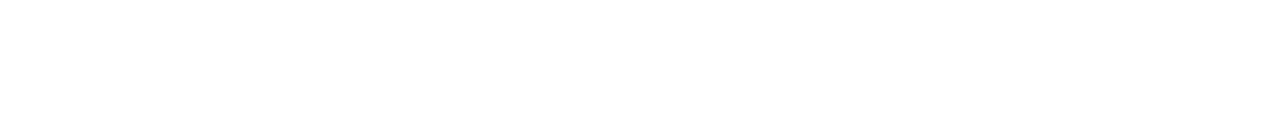
==== commit cb25144b: "Tarjet finalizado, corrección de errores de index" ====
--- a/index.html
+++ b/index.html
@@ -19,8 +19,8 @@
 </head>
 <body>
     
-    <div class="container vh-100 tarjetero">
-        <div class="row h-100 justify-content-center">
+    <div class="container tarjetero">
+        <div class="row justify-content-center">
             <div class="w-100">
 
                 <div class="col-12 encabezado">
@@ -29,8 +29,10 @@
                 </div>
 
                 <div class="w-auto tarjeta m-3 p-0">
-                    <img src="img/TarjetaFrente .png" alt="" class="img-fluid animate__animated animate__backInLeft" id="imagen_frente">
-                    <img src="img/TarjetaReverso.png" alt="" class="img-fluid" id="imagen_reverso">
+                    <a href="tarjet.html" target="_blank">
+                        <img src="img/TarjetaFrente .png" alt="" class="img-fluid animate__animated animate__backInLeft" id="imagen_frente">
+                        <img src="img/TarjetaReverso.png" alt="" class="img-fluid" id="imagen_reverso">
+                    </a>
                     <!-- <div class="row">
                         <div class="col-12">
                         <h6>Publicidad y Marketing</h6>
--- a/css/estilos.css
+++ b/css/estilos.css
@@ -55,43 +55,35 @@
 .tarjetero .tarjetLogo .tarjetFondo {
   background-image: url("../img/logoMyTarjet.png");
   background-size: cover;
-  height: 277px; }
+  height: 340px; }
   .tarjetero .tarjetLogo .tarjetFondo button {
     padding: 6px 17px;
     border-radius: 6px;
     border: none;
     color: #fff;
     background: #7190c9;
-    margin-bottom: 30px;
+    margin-bottom: 5px;
     margin-right: 10px; }
 
-.slider {
-  margin-top: 50px !important; }
-  @media screen and (max-width: 914px) {
-    .slider {
-      margin-top: -100px !important; } }
-  @media screen and (max-width: 740px) {
-    .slider {
-      margin-top: 50px !important; } }
-  .slider .slide-tarjeta {
-    border-radius: 8px;
-    height: 350px;
-    background: white;
-    background: linear-gradient(0deg, white 0%, #f9f9f9 87%, #d5e4ef 100%);
-    margin: 0px 4px;
-    padding: 20px 15px; }
-    .slider .slide-tarjeta img {
-      margin-top: 30px; }
-    .slider .slide-tarjeta a img {
-      width: 100px;
-      margin-top: 10px; }
-    .slider .slide-tarjeta button {
-      padding: 6px 17px;
-      border-radius: 6px;
-      border: none;
-      color: #fff;
-      background: #7190c9;
-      float: right; }
+.slider .slide-tarjeta {
+  border-radius: 8px;
+  height: 350px;
+  background: white;
+  background: linear-gradient(0deg, white 0%, #f9f9f9 87%, #d5e4ef 100%);
+  margin: 0px 4px;
+  padding: 20px 15px; }
+  .slider .slide-tarjeta img {
+    margin-top: 30px; }
+  .slider .slide-tarjeta a img {
+    width: 100px;
+    margin-top: 10px; }
+  .slider .slide-tarjeta button {
+    padding: 6px 17px;
+    border-radius: 6px;
+    border: none;
+    color: #fff;
+    background: #7190c9;
+    float: right; }
 
 .myTitulo img {
   width: 200px;
@@ -104,22 +96,23 @@
   border: none;
   border-radius: 30px;
   padding: 10px 20px;
-  height: 290px; }
+  height: 300px;
+  box-shadow: 0px 0px 2.7px rgba(0, 0, 0, 0.23), 0px 0px 6.9px rgba(0, 0, 0, 0.159), 0px 0px 14.2px rgba(0, 0, 0, 0.128), 0px 0px 29.2px rgba(0, 0, 0, 0.102), 0px 0px 80px rgba(0, 0, 0, 0.071); }
   .perfil .cuerpo .logo img {
     margin-top: -70px; }
   .perfil .cuerpo h5 {
     text-transform: uppercase;
-    font-size: 18px;
+    font-size: 15px;
     padding: 0px;
     margin: 0px; }
   .perfil .cuerpo p {
     text-transform: uppercase;
-    font-size: 15px; }
+    font-size: 12px; }
 .perfil .contenido {
   background: #fff;
   border-radius: 30px;
   margin: 0px 15px;
-  margin-top: -215px;
+  margin-top: -240px;
   padding: 20px 30px;
   box-shadow: 4.5px 2.4px 3.6px rgba(0, 0, 0, 0.017), 12.4px 6.6px 10px rgba(0, 0, 0, 0.025), 29.8px 16px 24.1px rgba(0, 0, 0, 0.033), 99px 53px 80px rgba(0, 0, 0, 0.05); }
   .perfil .contenido img {
@@ -134,9 +127,59 @@
     text-decoration: none;
     color: #000; }
   .perfil .contenido a, .perfil .contenido p {
-    font-size: 14px; }
+    font-size: 12px; }
 
 .servicios h6 {
   color: #393978; }
 
+.creaciones h6 {
+  color: #393978; }
+.creaciones .creacionesCuerpo {
+  margin-top: 10px;
+  background: #fff;
+  border-radius: 20px;
+  padding: 10px 16px;
+  box-shadow: 0px 0px 2.7px rgba(0, 0, 0, 0.23), 0px 0px 6.9px rgba(0, 0, 0, 0.159), 0px 0px 14.2px rgba(0, 0, 0, 0.128), 0px 0px 29.2px rgba(0, 0, 0, 0.102), 0px 0px 80px rgba(0, 0, 0, 0.071); }
+  .creaciones .creacionesCuerpo p {
+    font-size: 14px; }
+
+.comentarios h6 {
+  color: #393978; }
+.comentarios p {
+  font-size: 14px; }
+.comentarios img {
+  width: 35px; }
+.comentarios .cuerpoComentario {
+  border: 1px solid #e9e9e9;
+  padding: 10px 20px;
+  border-radius: 20px; }
+
+.contactarme .cuerpoContactarme {
+  padding: 10px 30px;
+  background: #fff;
+  border-radius: 20px;
+  border: 1px solid #e9e9e9;
+  box-shadow: 0px 0px 10px rgba(0, 0, 0, 0.035), 0px 0px 80px rgba(0, 0, 0, 0.07); }
+  .contactarme .cuerpoContactarme h6 {
+    color: #393978; }
+  .contactarme .cuerpoContactarme img {
+    width: 50px; }
+
+footer {
+  background: #4b4b4d;
+  padding: 15px 20px; }
+  footer a {
+    font-size: 14px;
+    color: #fff;
+    text-decoration: none; }
+  footer .derechos p {
+    font-size: 12px;
+    padding: 0px;
+    margin: 0px;
+    color: #fff; }
+  footer .derechos a {
+    font-size: 12px;
+    margin: 0px;
+    color: #00a859; }
+
 /*# sourceMappingURL=estilos.css.map */
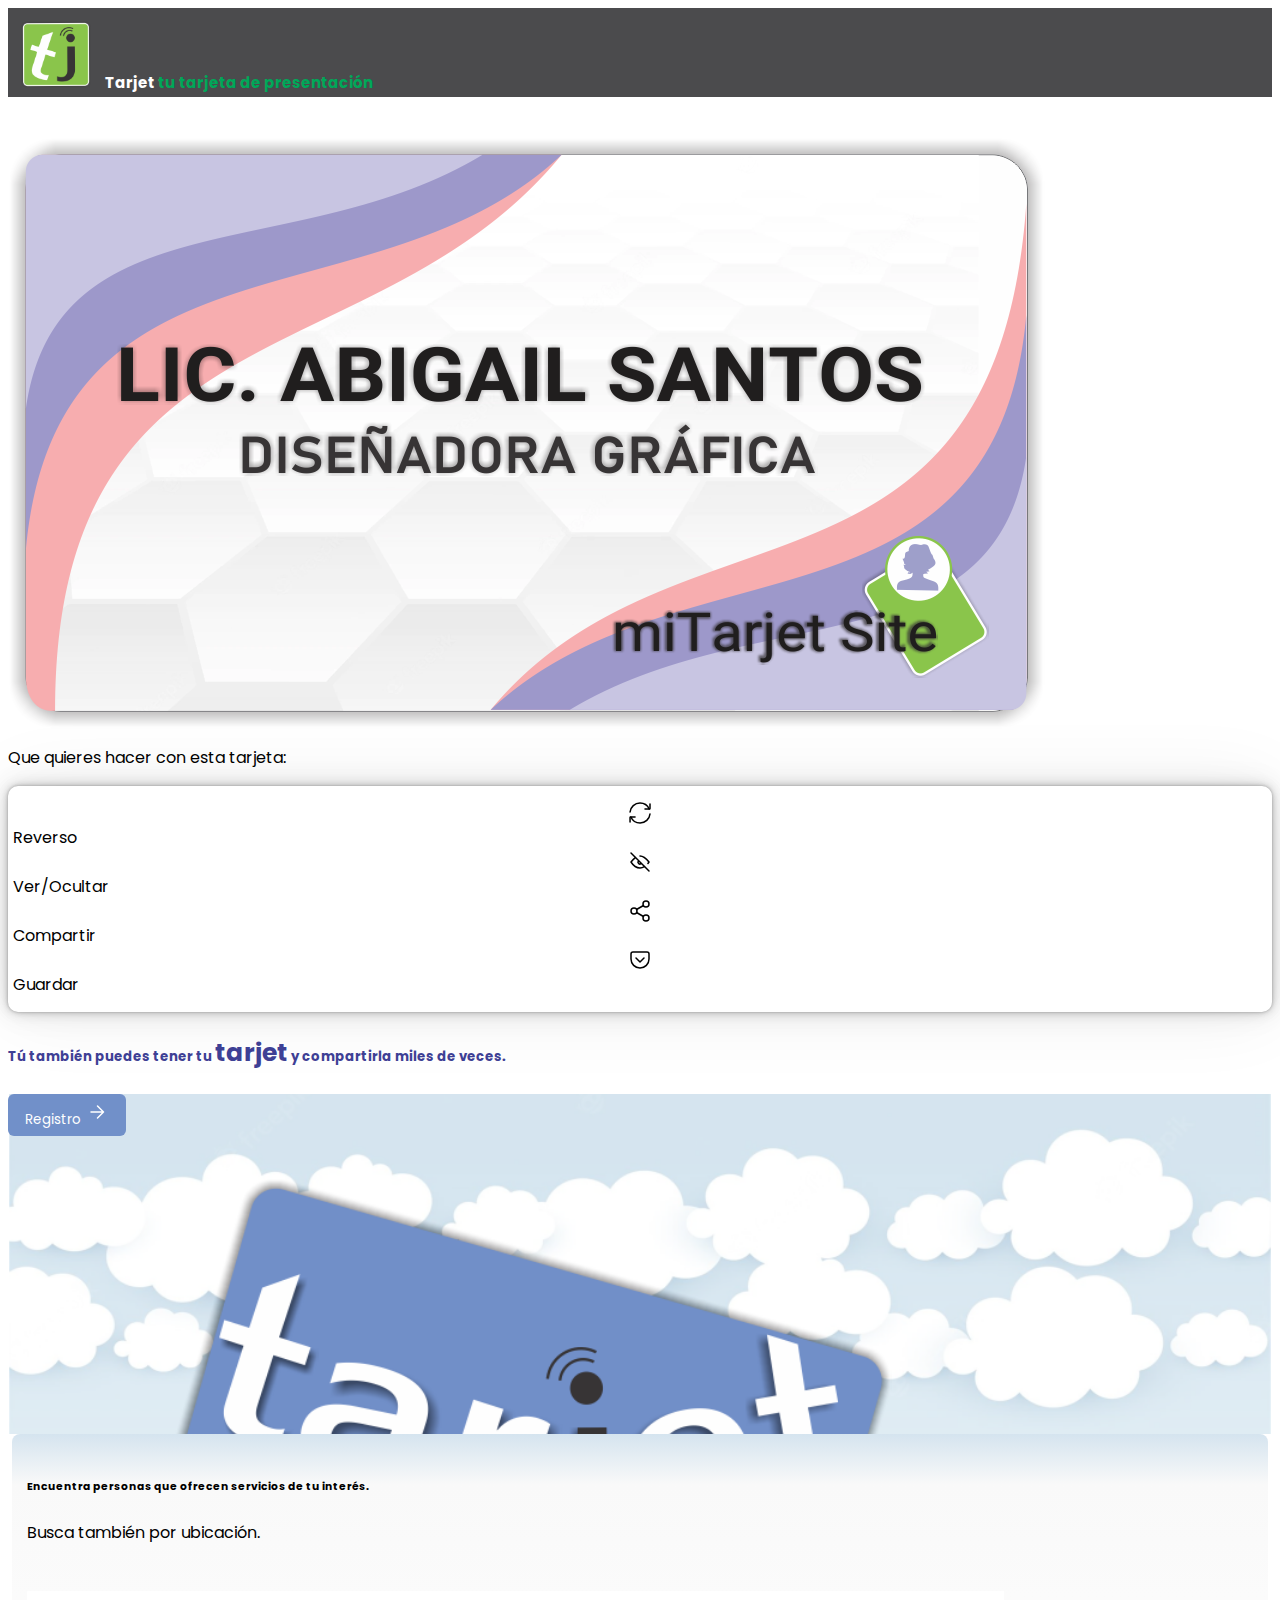
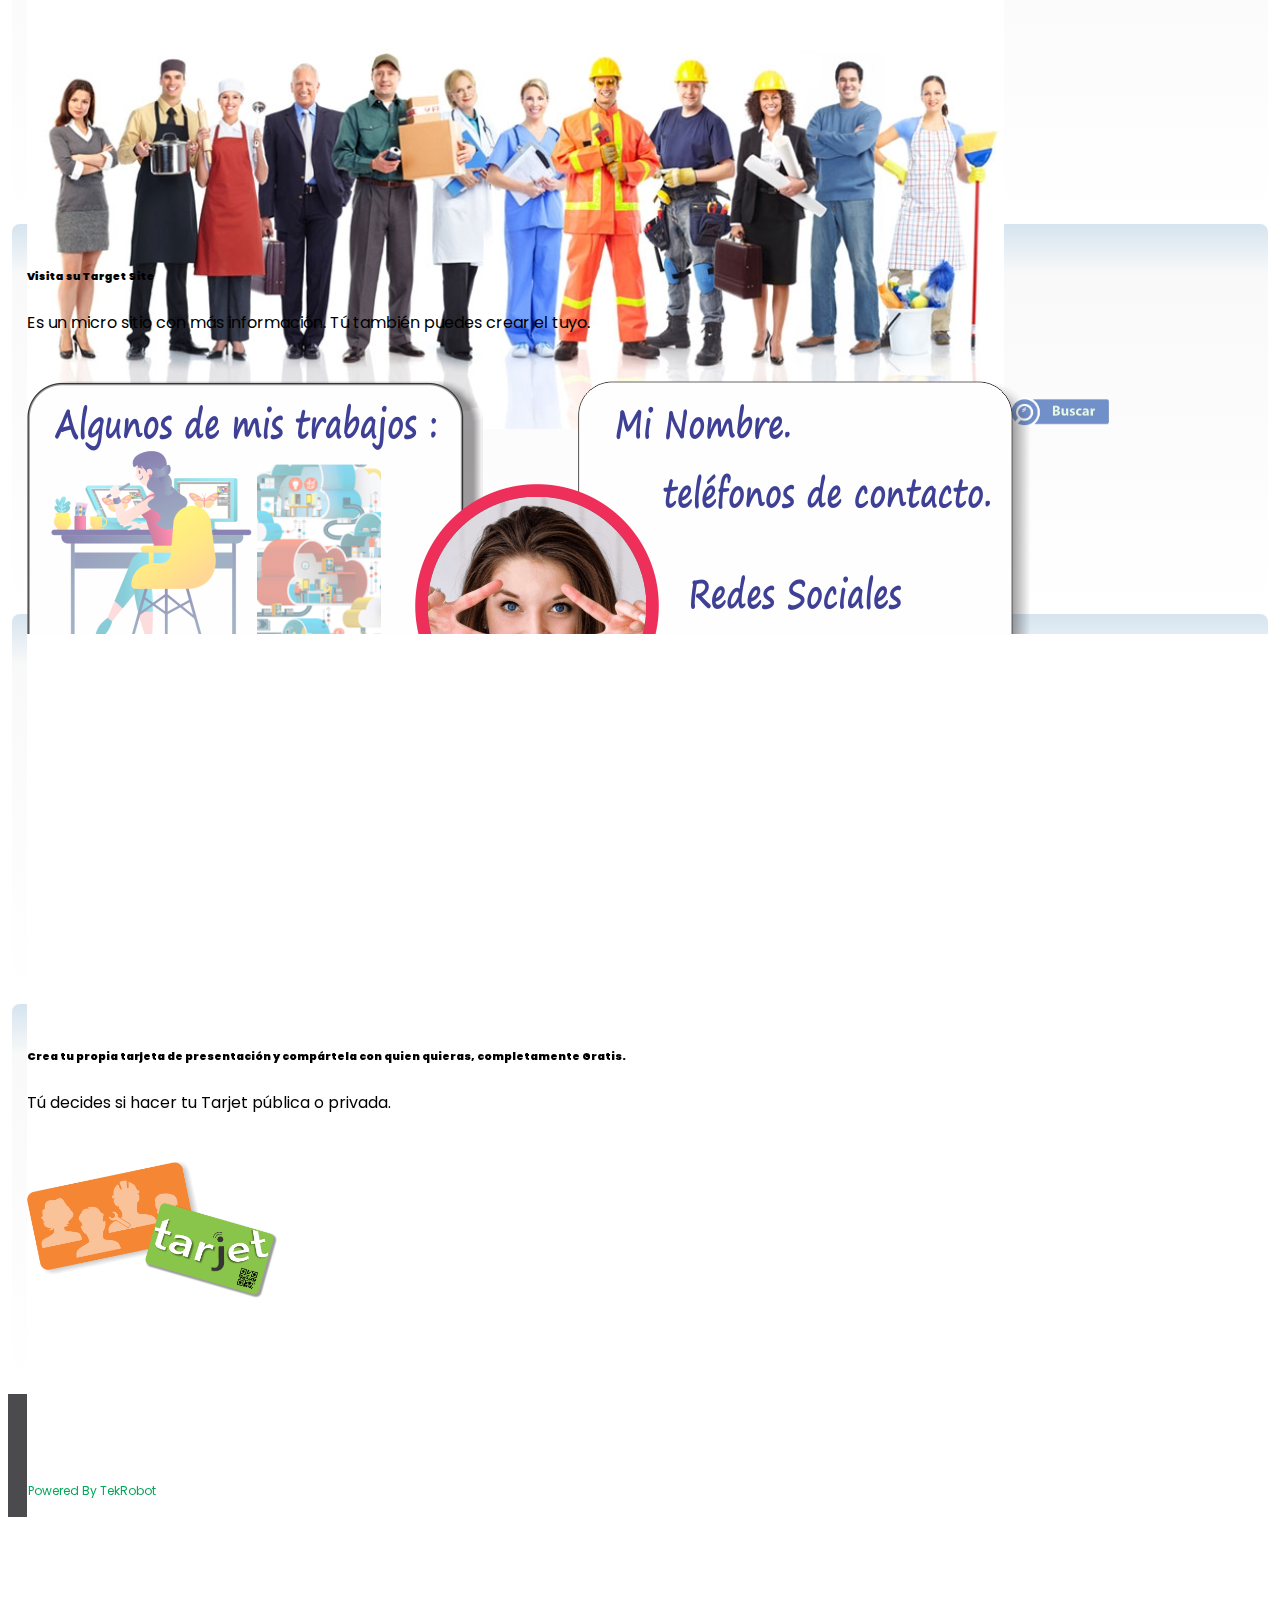
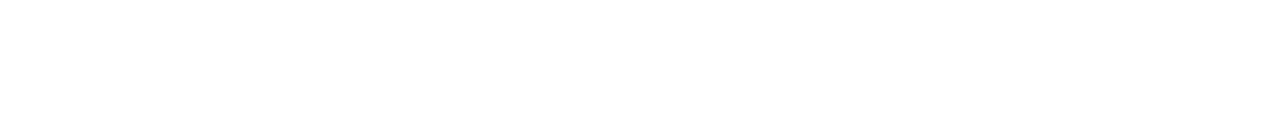
==== commit 38269ddd: "Agregando íconos faltantes en Tarjet y corrigiendo links de navegación" ====
--- a/index.html
+++ b/index.html
@@ -29,7 +29,7 @@
                 </div>
 
                 <div class="w-auto tarjeta m-3 p-0">
-                    <a href="tarjet.html" target="_blank">
+                    <a href="tarjet.html">
                         <img src="img/TarjetaFrente .png" alt="" class="img-fluid animate__animated animate__backInLeft" id="imagen_frente">
                         <img src="img/TarjetaReverso.png" alt="" class="img-fluid" id="imagen_reverso">
                     </a>
@@ -162,6 +162,26 @@
 
     </div>
 
+    <footer class="container-fluid">
+        <div class="row justify-content-between">
+            <div class="col-6">
+                <a href="#">Aviso de privacidad</a>
+                <a href="#">Acerca de Tarjet</a>
+                <a href="#">Contacta Tarjet</a>
+            </div>
+            <div class="col-5">
+                <a href="#">Tarjetas físicas</a>
+                <a href="#">Empresas</a>
+            </div>
+        </div>
+        <div class="row derechos mt-3">
+            <div class="col-12 text-center">
+                <p>Tarjet es una marca registrada, todos los derechos reservados.</p>
+                <a href="https://tekrobot.com.mx/" target="_blank">Powered By TekRobot</a>
+            </div>
+        </div>
+    </footer>
+
     <script src="js/botones.js"></script>
 
     <script src="https://code.jquery.com/jquery-3.5.1.slim.min.js" integrity="sha384-DfXdz2htPH0lsSSs5nCTpuj/zy4C+OGpamoFVy38MVBnE+IbbVYUew+OrCXaRkfj" crossorigin="anonymous"></script>
